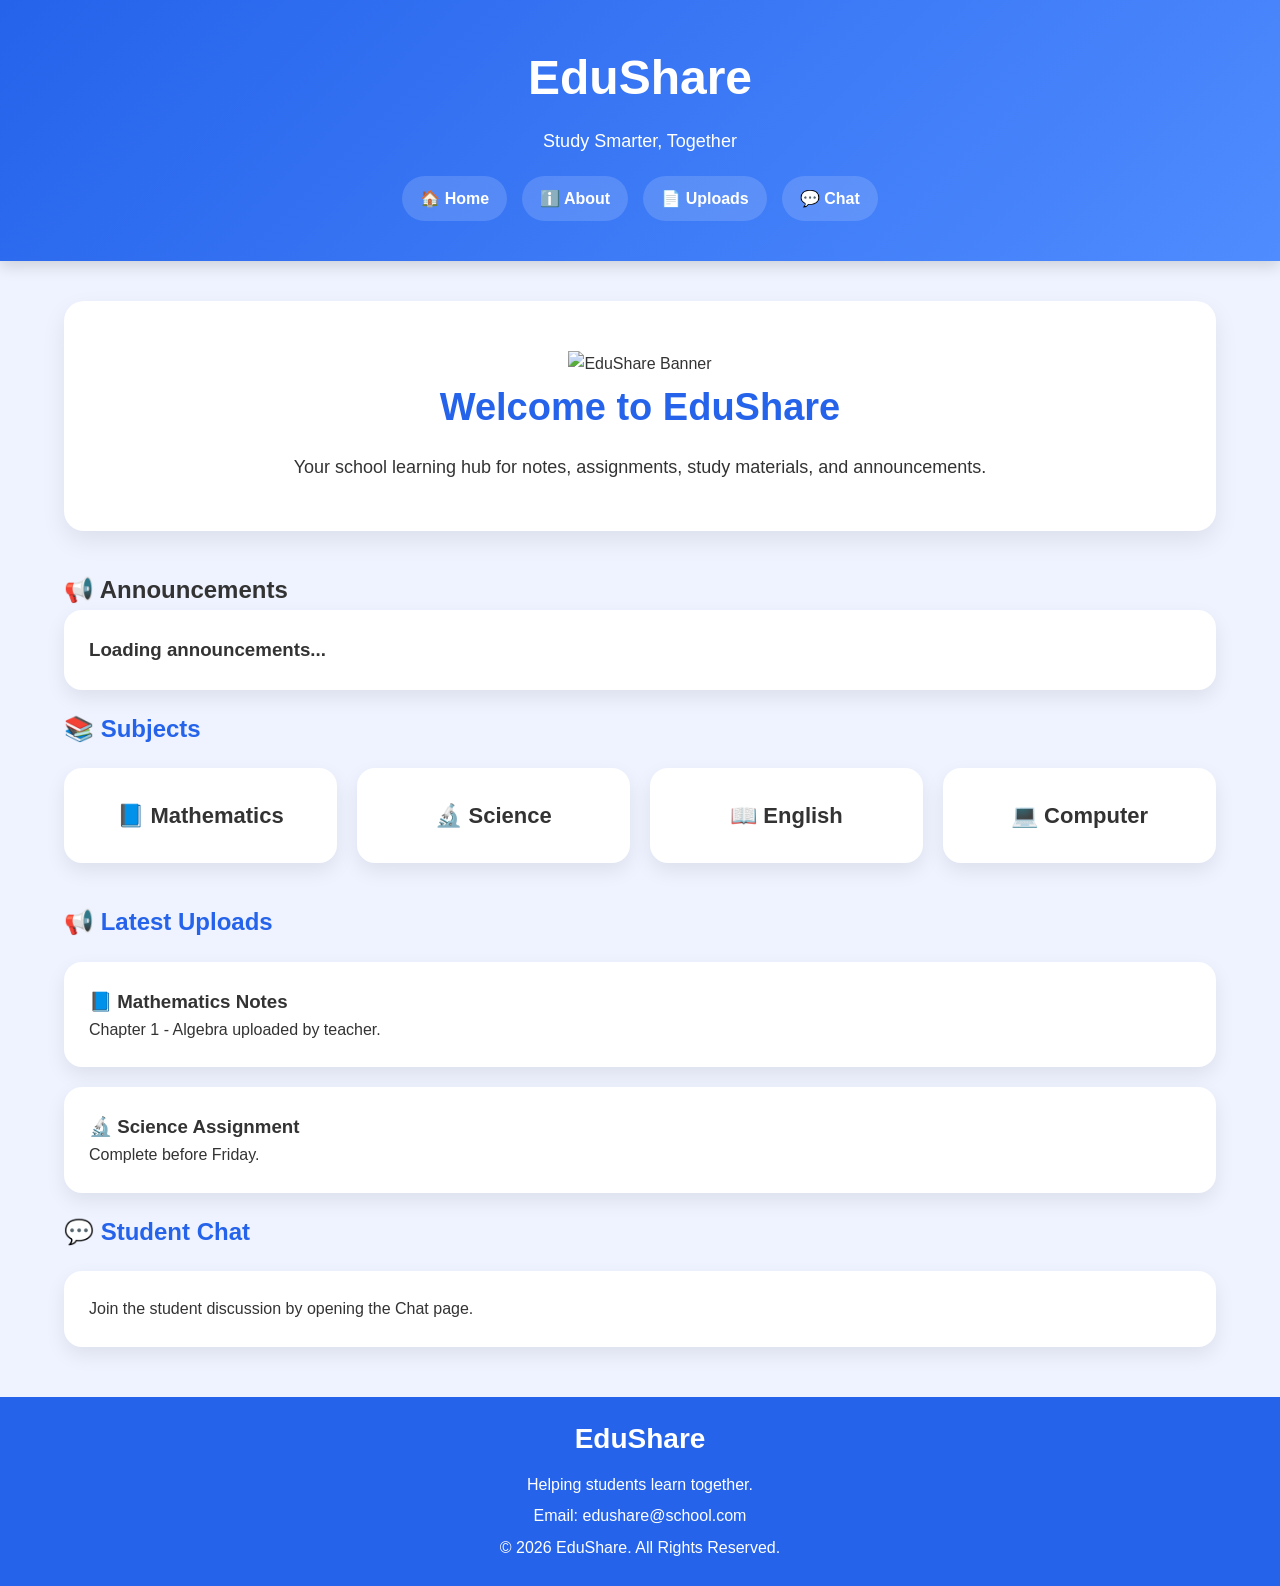
==== index.html @ dc8e35e7 "Add files via upload" ====
<!DOCTYPE html>
<html lang="en">
<head>
    <meta charset="UTF-8">
    <meta name="viewport" content="width=device-width, initial-scale=1.0">
    <title>EduShare</title>
    <link rel="stylesheet" href="css/style.css">
</head>
<body>

<header>

    <h1>EduShare</h1>
    <p>Study Smarter, Together</p>

    <nav>
        <a href="index.html">🏠 Home</a>
        <a href="about.html">ℹ️ About</a>
        <a href="uploads.html">📄 Uploads</a>
        <a href="chat.html">💬 Chat</a>
    </nav>

</header>

<main>

    <section class="hero">

    <img src="images/banner.jpg" alt="EduShare Banner" class="banner">

    <h2>Welcome to EduShare</h2>

    <p>Your school learning hub for notes, assignments, study materials, and announcements.</p>

</section>
<section class="announcements">
    <h2>📢 Announcements</h2>

    <div id="announcementBox" class="card">
        <h3>Loading announcements...</h3>
    </div>
</section>

<section class="subjects">
<section class="subjects">

    <h2>📚 Subjects</h2>

    <div class="subject-grid">

        <a href="math.html" class="subject-card">
            📘 Mathematics
        </a>

        <a href="science.html" class="subject-card">
            🔬 Science
        </a>

        <a href="english.html" class="subject-card">
            📖 English
        </a>

        <a href="computer.html" class="subject-card">
            💻 Computer
        </a>

    </div>

</section>

<section class="uploads">

    <h2>📢 Latest Uploads</h2>

    <div class="card">

        <h3>📘 Mathematics Notes</h3>

        <p>
            Chapter 1 - Algebra uploaded by teacher.
        </p>

    </div>

    <div class="card">

        <h3>🔬 Science Assignment</h3>

        <p>
            Complete before Friday.
        </p>

    </div>

</section>

<section class="chat">

    <h2>💬 Student Chat</h2>

    <div class="card">

        <p>
            Join the student discussion by opening the Chat page.
        </p>

    </div>

</section>

</main>

<footer>

    <div class="footer-content">

        <h3>EduShare</h3>

        <p>Helping students learn together.</p>

        <p>Email: edushare@school.com</p>

        <p>© 2026 EduShare. All Rights Reserved.</p>

    </div>

</footer>

<script type="module" src="js/script.js"></script>

</body>
</html>
---- css/style.css ----
*{
    margin:0;
    padding:0;
    box-sizing:border-box;
    font-family:Arial, Helvetica, sans-serif;
}

html{
    scroll-behavior:smooth;
}

body{
    background:#eef3ff;
    color:#333;
    line-height:1.6;
}

header{
    background:linear-gradient(135deg,#2563eb,#4f8cff);
    color:white;
    text-align:center;
    padding:40px 20px;
    box-shadow:0 5px 15px rgba(0,0,0,.15);
}

header h1{
    font-size:48px;
    margin-bottom:10px;
}

header p{
    font-size:18px;
    margin-bottom:20px;
}

nav{
    display:flex;
    justify-content:center;
    gap:15px;
    flex-wrap:wrap;
}

nav a{
    text-decoration:none;
    color:white;
    background:rgba(255,255,255,.15);
    padding:10px 18px;
    border-radius:30px;
    transition:.3s;
    font-weight:bold;
}

nav a:hover{
    background:white;
    color:#2563eb;
    transform:translateY(-3px);
}

main{
    width:90%;
    max-width:1200px;
    margin:40px auto;
}

.hero{
    background:white;
    padding:50px;
    border-radius:20px;
    text-align:center;
    box-shadow:0 10px 25px rgba(0,0,0,.08);
    margin-bottom:40px;
}

.hero h2{
    color:#2563eb;
    font-size:38px;
    margin-bottom:15px;
}

.hero p{
    font-size:18px;
}

.subjects h2,
.uploads h2,
.chat h2{
    margin-bottom:20px;
    color:#2563eb;
}

.subject-grid{
    display:grid;
    grid-template-columns:repeat(auto-fit,minmax(220px,1fr));
    gap:20px;
    margin-bottom:40px;
}

.subject-card{
    background:white;
    border-radius:18px;
    padding:30px;
    text-align:center;
    text-decoration:none;
    color:#333;
    font-size:22px;
    font-weight:bold;
    box-shadow:0 8px 20px rgba(0,0,0,.08);
    transition:.3s;
}

.subject-card:hover{
    background:#2563eb;
    color:white;
    transform:translateY(-8px) scale(1.03);
}

.card{
    background:white;
    padding:25px;
    border-radius:18px;
    margin-bottom:20px;
    box-shadow:0 8px 20px rgba(0,0,0,.08);
    transition:.3s;
}

.card:hover{
    transform:translateY(-5px);
}

footer{
    background:#2563eb;
    color:white;
    text-align:center;
    padding:20px;
    margin-top:50px;
}

@media(max-width:768px){

    header h1{
        font-size:34px;
    }

    .hero{
        padding:30px;
    }

    .hero h2{
        font-size:28px;
    }

}
.footer-content{
    max-width:900px;
    margin:auto;
}

.footer-content h3{
    margin-bottom:10px;
    font-size:28px;
}

.footer-content p{
    margin:6px 0;
}
.chat-container{
    width:80%;
    max-width:700px;
    margin:40px auto;
}

#chat-box{
    height:400px;
    border:1px solid #ccc;
    padding:15px;
    overflow-y:auto;
    background:white;
    border-radius:10px;
    margin-bottom:15px;
}

.message{
    background:#e8f0fe;
    padding:10px;
    border-radius:8px;
    margin:8px 0;
}

.chat-input{
    display:flex;
    gap:10px;
}

.chat-input input{
    flex:1;
    padding:10px;
}

.chat-input button{
    padding:10px 20px;
    cursor:pointer;
}
.message {
    background: #2563eb;
    color: white;
    padding: 12px 16px;
    border-radius: 18px;
    margin: 10px 0;
    max-width: 75%;
    width: fit-content;
    word-wrap: break-word;
    box-shadow: 0 2px 8px rgba(0,0,0,0.15);
}

.message strong {
    display: block;
    margin-bottom: 5px;
    font-size: 14px;
    color: #dbeafe;
}
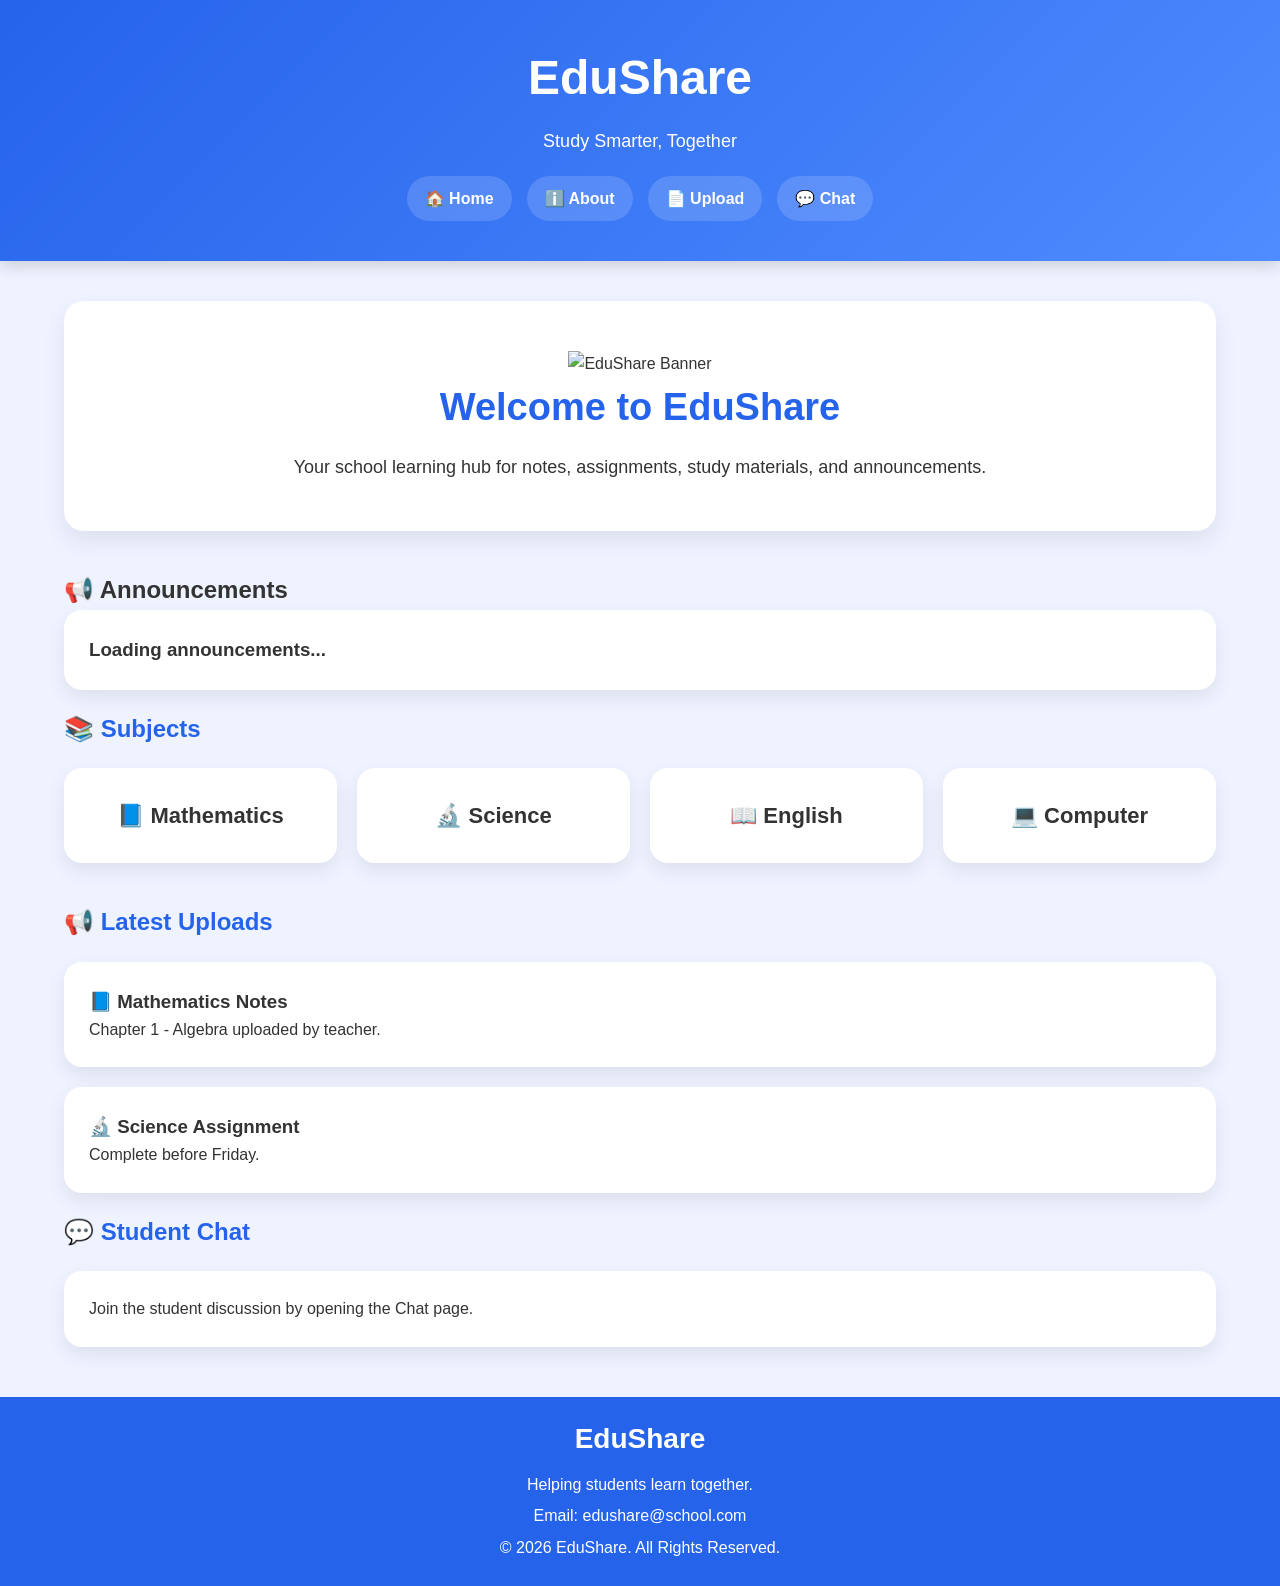
==== commit ffbe593d: "Update index.html" ====
--- a/index.html
+++ b/index.html
@@ -16,7 +16,7 @@
     <nav>
         <a href="index.html">🏠 Home</a>
         <a href="about.html">ℹ️ About</a>
-        <a href="uploads.html">📄 Uploads</a>
+        <a href="uploads.html">📄 Upload</a>
         <a href="chat.html">💬 Chat</a>
     </nav>
 
@@ -129,4 +129,4 @@
 <script type="module" src="js/script.js"></script>
 
 </body>
-</html>+</html>
--- a/css/style.css
+++ b/css/style.css
@@ -36,6 +36,61 @@
 nav{
     display:flex;
     justify-content:center;
+    /* Chat Page */
+
+body {
+    font-family: Arial, sans-serif;
+    background: #f1f5f9;
+    margin: 0;
+    padding: 20px;
+}
+
+h1 {
+    text-align: center;
+    color: #2563eb;
+    font-size: 32px;
+}
+
+.chat-box {
+    width: 90%;
+    max-width: 700px;
+    height: 450px;
+    margin: 20px auto;
+    background: white;
+    border-radius: 15px;
+    padding: 20px;
+    overflow-y: auto;
+    box-shadow: 0 5px 20px rgba(0,0,0,0.1);
+}
+
+.chat-input {
+    width: 90%;
+    max-width: 700px;
+    margin: auto;
+    display: flex;
+    gap: 10px;
+}
+
+.chat-input input {
+    flex: 1;
+    padding: 12px;
+    border-radius: 10px;
+    border: 1px solid #ccc;
+    font-size: 16px;
+}
+
+.chat-input button {
+    padding: 12px 20px;
+    background: #2563eb;
+    color: white;
+    border: none;
+    border-radius: 10px;
+    cursor: pointer;
+}
+
+.chat-input button:hover {
+    background: #1d4ed8;
+}
     gap:15px;
     flex-wrap:wrap;
 }
@@ -217,4 +272,371 @@
     margin-bottom: 5px;
     font-size: 14px;
     color: #dbeafe;
-}+}
+/* FINAL CHAT DESIGN */
+
+.chat-box {
+    width: 90%;
+    max-width: 700px;
+    height: 450px;
+    margin: 20px auto;
+    background: white;
+    border-radius: 15px;
+    padding: 20px;
+    overflow-y: auto;
+    box-shadow: 0 5px 20px rgba(0,0,0,0.1);
+}
+
+.chat-input {
+    width: 90%;
+    max-width: 700px;
+    margin: auto;
+    display: flex;
+    gap: 10px;
+}
+
+.chat-input input {
+    flex: 1;
+    padding: 12px;
+    border-radius: 10px;
+    border: 1px solid #ccc;
+}
+
+.chat-input button {
+    padding: 12px 20px;
+    background: #2563eb;
+    color: white;
+    border: none;
+    border-radius: 10px;
+    cursor: pointer;
+}
+
+.message {
+    background: #2563eb;
+    color: white;
+    padding: 12px 16px;
+    border-radius: 18px;
+    margin: 10px 0;
+    max-width: 75%;
+}
+*{
+    margin:0;
+    padding:0;
+    box-sizing:border-box;
+    font-family:Arial, Helvetica, sans-serif;
+}
+
+html{
+    scroll-behavior:smooth;
+}
+
+body{
+    background:#eef3ff;
+    color:#333;
+    line-height:1.6;
+}
+
+header{
+    background:linear-gradient(135deg,#2563eb,#4f8cff);
+    color:white;
+    text-align:center;
+    padding:40px 20px;
+    box-shadow:0 5px 15px rgba(0,0,0,.15);
+}
+
+header h1{
+    font-size:48px;
+    margin-bottom:10px;
+}
+
+header p{
+    font-size:18px;
+    margin-bottom:20px;
+}
+
+nav{
+    display:flex;
+    justify-content:center;
+    /* Chat Page */
+
+body {
+    font-family: Arial, sans-serif;
+    background: #f1f5f9;
+    margin: 0;
+    padding: 20px;
+}
+
+h1 {
+    text-align: center;
+    color: #2563eb;
+    font-size: 32px;
+}
+
+.chat-box {
+    width: 90%;
+    max-width: 700px;
+    height: 450px;
+    margin: 20px auto;
+    background: white;
+    border-radius: 15px;
+    padding: 20px;
+    overflow-y: auto;
+    box-shadow: 0 5px 20px rgba(0,0,0,0.1);
+}
+
+.chat-input {
+    width: 90%;
+    max-width: 700px;
+    margin: auto;
+    display: flex;
+    gap: 10px;
+}
+
+.chat-input input {
+    flex: 1;
+    padding: 12px;
+    border-radius: 10px;
+    border: 1px solid #ccc;
+    font-size: 16px;
+}
+
+.chat-input button {
+    padding: 12px 20px;
+    background: #2563eb;
+    color: white;
+    border: none;
+    border-radius: 10px;
+    cursor: pointer;
+}
+
+.chat-input button:hover {
+    background: #1d4ed8;
+}
+    gap:15px;
+    flex-wrap:wrap;
+}
+
+nav a{
+    text-decoration:none;
+    color:white;
+    background:rgba(255,255,255,.15);
+    padding:10px 18px;
+    border-radius:30px;
+    transition:.3s;
+    font-weight:bold;
+}
+
+nav a:hover{
+    background:white;
+    color:#2563eb;
+    transform:translateY(-3px);
+}
+
+main{
+    width:90%;
+    max-width:1200px;
+    margin:40px auto;
+}
+
+.hero{
+    background:white;
+    padding:50px;
+    border-radius:20px;
+    text-align:center;
+    box-shadow:0 10px 25px rgba(0,0,0,.08);
+    margin-bottom:40px;
+}
+
+.hero h2{
+    color:#2563eb;
+    font-size:38px;
+    margin-bottom:15px;
+}
+
+.hero p{
+    font-size:18px;
+}
+
+.subjects h2,
+.uploads h2,
+.chat h2{
+    margin-bottom:20px;
+    color:#2563eb;
+}
+
+.subject-grid{
+    display:grid;
+    grid-template-columns:repeat(auto-fit,minmax(220px,1fr));
+    gap:20px;
+    margin-bottom:40px;
+}
+
+.subject-card{
+    background:white;
+    border-radius:18px;
+    padding:30px;
+    text-align:center;
+    text-decoration:none;
+    color:#333;
+    font-size:22px;
+    font-weight:bold;
+    box-shadow:0 8px 20px rgba(0,0,0,.08);
+    transition:.3s;
+}
+
+.subject-card:hover{
+    background:#2563eb;
+    color:white;
+    transform:translateY(-8px) scale(1.03);
+}
+
+.card{
+    background:white;
+    padding:25px;
+    border-radius:18px;
+    margin-bottom:20px;
+    box-shadow:0 8px 20px rgba(0,0,0,.08);
+    transition:.3s;
+}
+
+.card:hover{
+    transform:translateY(-5px);
+}
+
+footer{
+    background:#2563eb;
+    color:white;
+    text-align:center;
+    padding:20px;
+    margin-top:50px;
+}
+
+@media(max-width:768px){
+
+    header h1{
+        font-size:34px;
+    }
+
+    .hero{
+        padding:30px;
+    }
+
+    .hero h2{
+        font-size:28px;
+    }
+
+}
+.footer-content{
+    max-width:900px;
+    margin:auto;
+}
+
+.footer-content h3{
+    margin-bottom:10px;
+    font-size:28px;
+}
+
+.footer-content p{
+    margin:6px 0;
+}
+.chat-container{
+    width:80%;
+    max-width:700px;
+    margin:40px auto;
+}
+
+#chat-box{
+    height:400px;
+    border:1px solid #ccc;
+    padding:15px;
+    overflow-y:auto;
+    background:white;
+    border-radius:10px;
+    margin-bottom:15px;
+}
+
+.message{
+    background:#e8f0fe;
+    padding:10px;
+    border-radius:8px;
+    margin:8px 0;
+}
+
+.chat-input{
+    display:flex;
+    gap:10px;
+}
+
+.chat-input input{
+    flex:1;
+    padding:10px;
+}
+
+.chat-input button{
+    padding:10px 20px;
+    cursor:pointer;
+}
+.message {
+    background: #2563eb;
+    color: white;
+    padding: 12px 16px;
+    border-radius: 18px;
+    margin: 10px 0;
+    max-width: 75%;
+    width: fit-content;
+    word-wrap: break-word;
+    box-shadow: 0 2px 8px rgba(0,0,0,0.15);
+}
+
+.message strong {
+    display: block;
+    margin-bottom: 5px;
+    font-size: 14px;
+    color: #dbeafe;
+}
+/* FINAL CHAT DESIGN */
+
+.chat-box {
+    width: 90%;
+    max-width: 700px;
+    height: 450px;
+    margin: 20px auto;
+    background: white;
+    border-radius: 15px;
+    padding: 20px;
+    overflow-y: auto;
+    box-shadow: 0 5px 20px rgba(0,0,0,0.1);
+}
+
+.chat-input {
+    width: 90%;
+    max-width: 700px;
+    margin: auto;
+    display: flex;
+    gap: 10px;
+}
+
+.chat-input input {
+    flex: 1;
+    padding: 12px;
+    border-radius: 10px;
+    border: 1px solid #ccc;
+}
+
+.chat-input button {
+    padding: 12px 20px;
+    background: #2563eb;
+    color: white;
+    border: none;
+    border-radius: 10px;
+    cursor: pointer;
+}
+
+.message {
+    background: #2563eb;
+    color: white;
+    padding: 12px 16px;
+    border-radius: 18px;
+    margin: 10px 0;
+    max-width: 75%;
+}
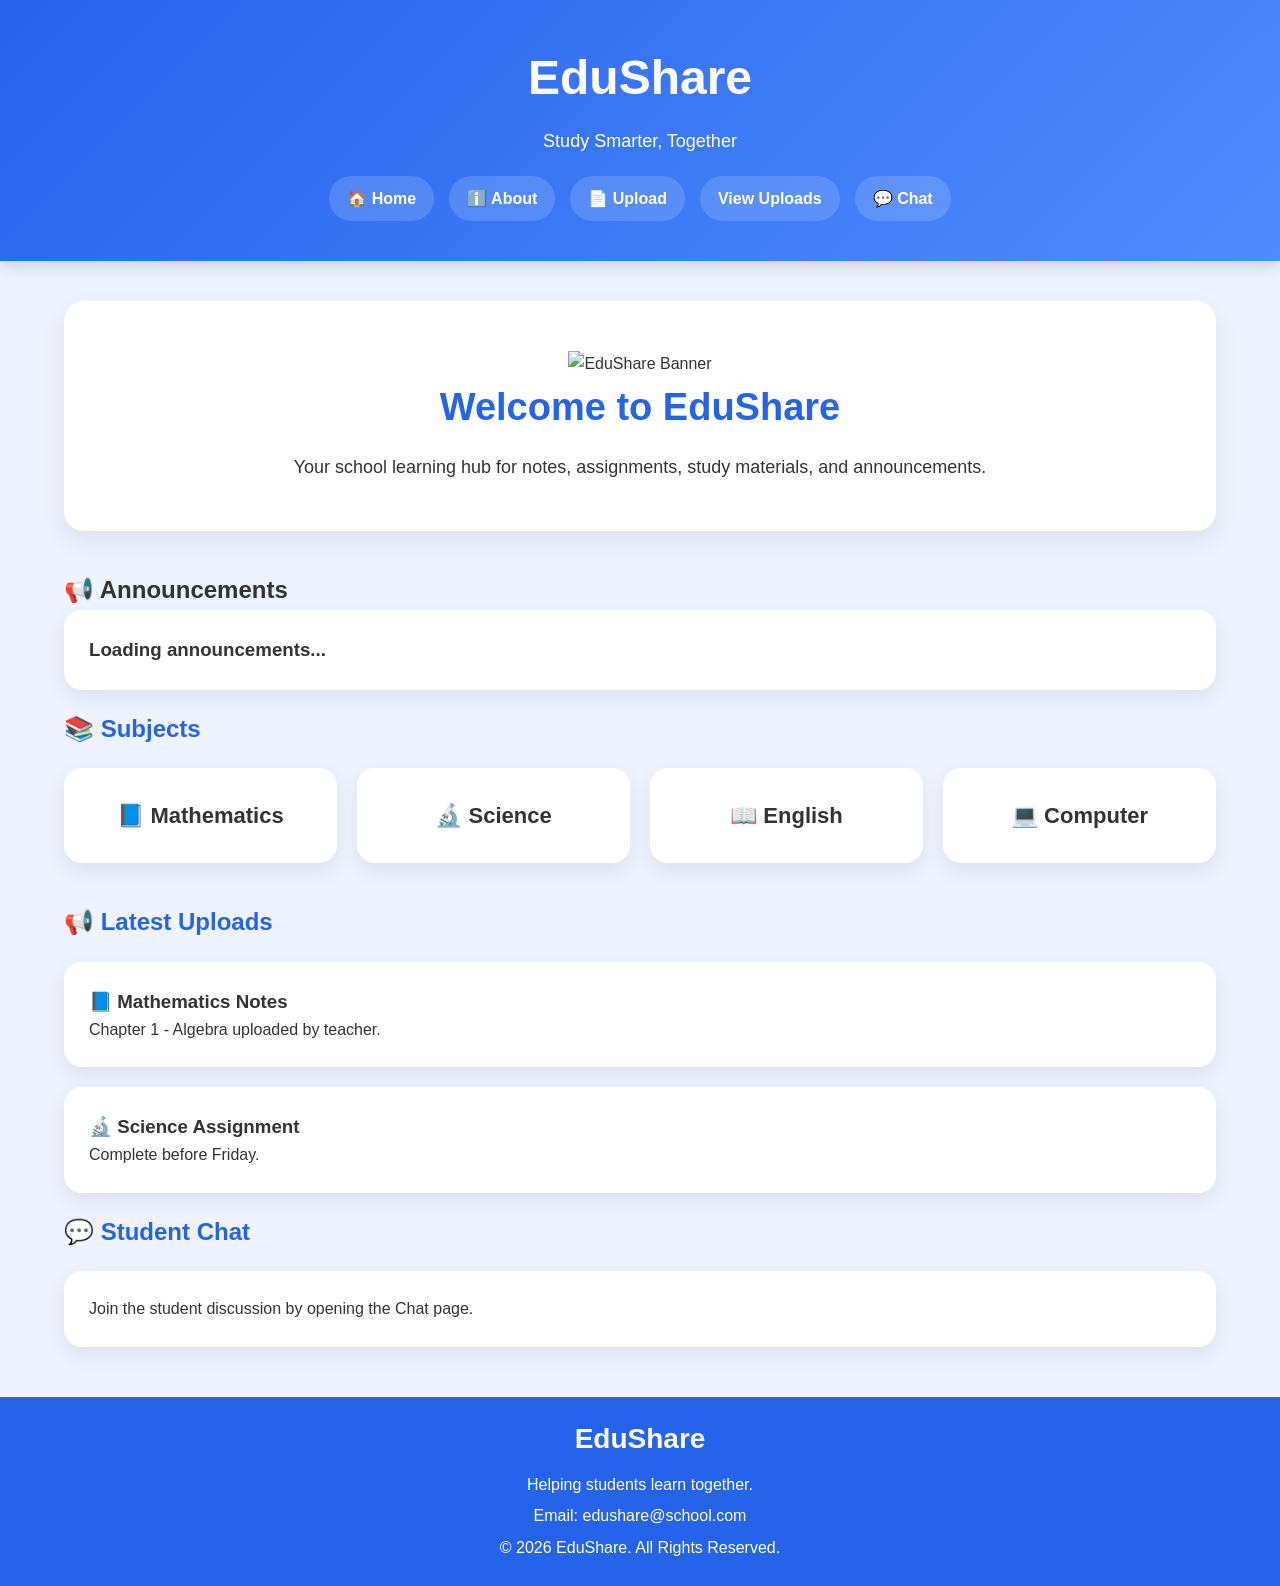
==== commit 81659d7b: "Update index.html" ====
--- a/index.html
+++ b/index.html
@@ -16,7 +16,8 @@
     <nav>
         <a href="index.html">🏠 Home</a>
         <a href="about.html">ℹ️ About</a>
-        <a href="uploads.html">📄 Upload</a>
+        <a href="upload.html">📄 Upload</a>
+        <a href="uploads.html">View Uploads</a>
         <a href="chat.html">💬 Chat</a>
     </nav>
 
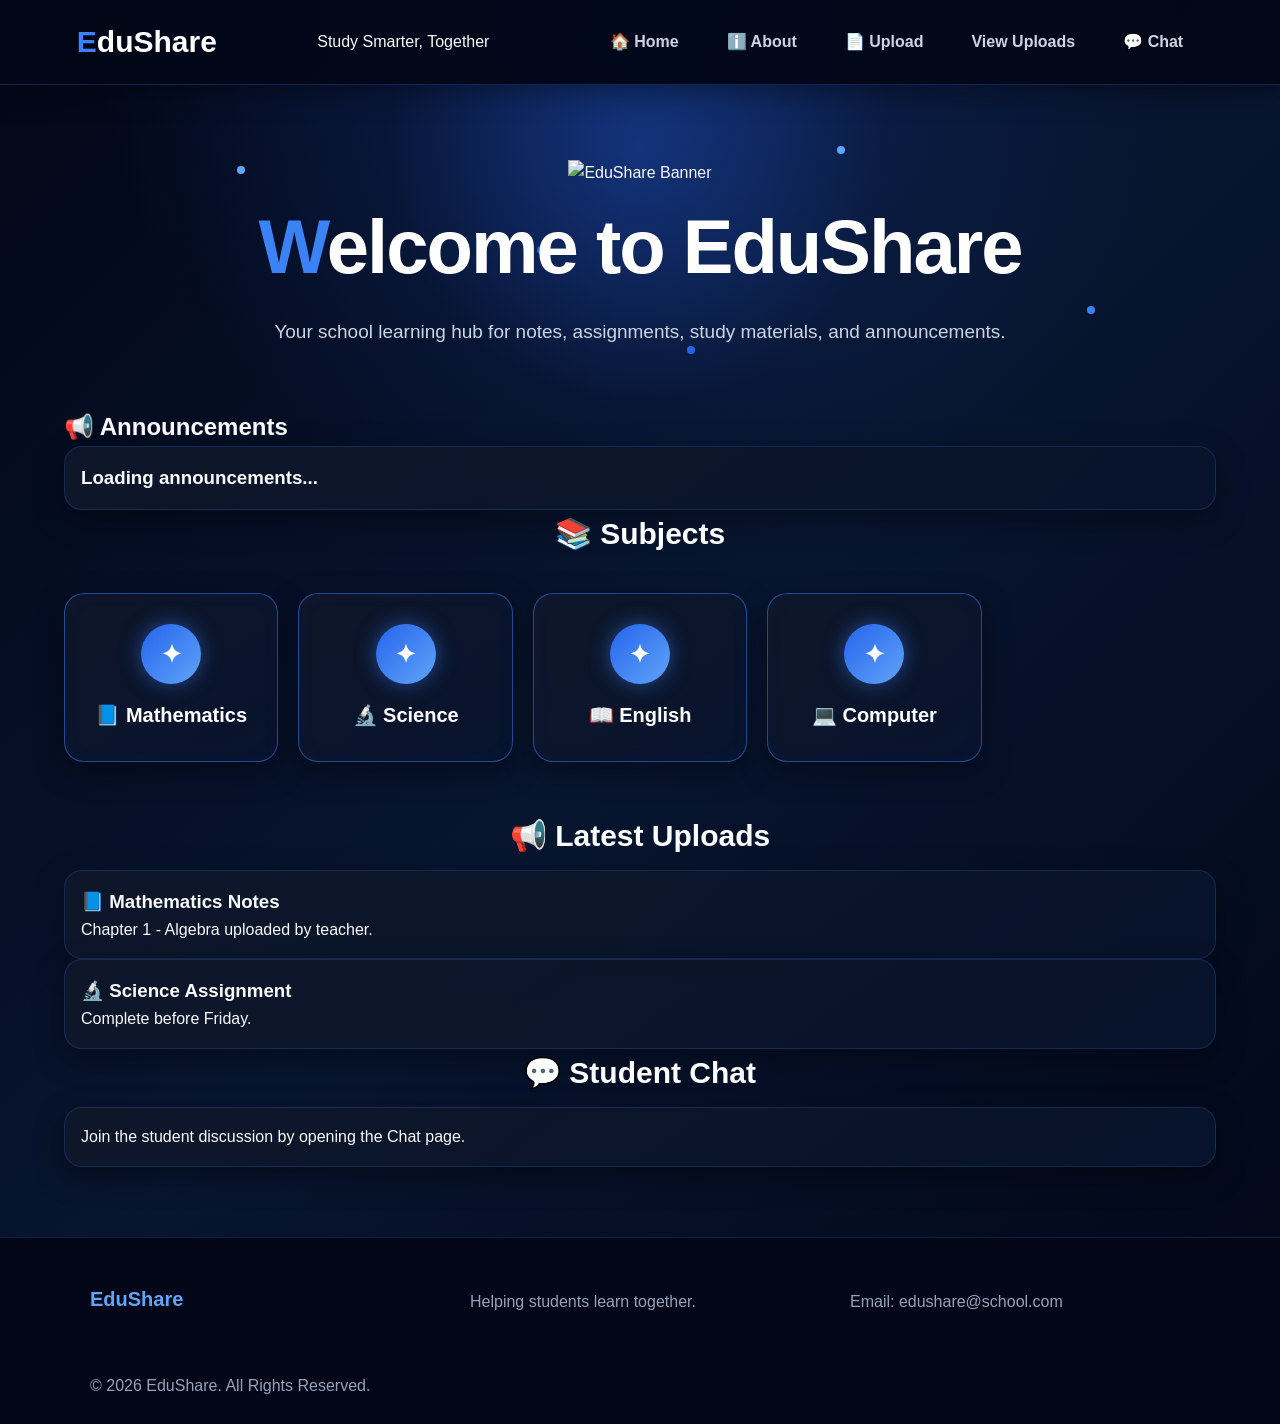
==== commit 0b6ba725: "Update index.html" ====
--- a/index.html
+++ b/index.html
@@ -128,6 +128,6 @@
 </footer>
 
 <script type="module" src="js/script.js"></script>
-
+<script type="module" src="js/announcements.js"></script>
 </body>
 </html>
--- a/css/style.css
+++ b/css/style.css
@@ -1,270 +1,658 @@
-*{
-    margin:0;
-    padding:0;
-    box-sizing:border-box;
-    font-family:Arial, Helvetica, sans-serif;
-}
-
-html{
-    scroll-behavior:smooth;
-}
-
-body{
-    background:#eef3ff;
-    color:#333;
-    line-height:1.6;
-}
-
-header{
-    background:linear-gradient(135deg,#2563eb,#4f8cff);
-    color:white;
-    text-align:center;
-    padding:40px 20px;
-    box-shadow:0 5px 15px rgba(0,0,0,.15);
-}
-
-header h1{
-    font-size:48px;
-    margin-bottom:10px;
-}
-
-header p{
-    font-size:18px;
-    margin-bottom:20px;
-}
-
-nav{
-    display:flex;
-    justify-content:center;
-    /* Chat Page */
+/* =====================================================
+   EDUSHARE - BLUE & WHITE DESIGN
+   ===================================================== */
+
+* {
+    margin: 0;
+    padding: 0;
+    box-sizing: border-box;
+    font-family: Arial, Helvetica, sans-serif;
+}
+
+html {
+    scroll-behavior: smooth;
+}
 
 body {
-    font-family: Arial, sans-serif;
-    background: #f1f5f9;
+    background:
+        radial-gradient(circle at 50% 0%, rgba(37, 99, 235, 0.25), transparent 35%),
+        linear-gradient(135deg, #020617, #07152f 50%, #020617);
+    color: #f8fafc;
+    line-height: 1.6;
+    min-height: 100vh;
+}
+
+
+/* =====================================================
+   HEADER
+   ===================================================== */
+
+header {
+    background: rgba(2, 6, 23, 0.92);
+    border-bottom: 1px solid rgba(59, 130, 246, 0.25);
+    padding: 18px 6%;
+    display: flex;
+    align-items: center;
+    justify-content: space-between;
+    position: relative;
+    z-index: 10;
+    box-shadow: 0 5px 30px rgba(0, 0, 0, 0.4);
+}
+
+header h1 {
+    font-size: 30px;
+    font-weight: 800;
+    color: white;
+}
+
+header h1::first-letter {
+    color: #3b82f6;
+}
+
+
+/* =====================================================
+   NAVIGATION
+   ===================================================== */
+
+nav {
+    display: flex;
+    justify-content: center;
+    align-items: center;
+    gap: 8px;
+    flex-wrap: wrap;
+}
+
+nav a {
+    color: #cbd5e1;
+    text-decoration: none;
+    padding: 10px 20px;
+    border-radius: 10px;
+    font-weight: bold;
+    transition: 0.3s ease;
+    position: relative;
+}
+
+nav a:hover {
+    color: white;
+    background: rgba(59, 130, 246, 0.15);
+    transform: translateY(-2px);
+}
+
+nav a.active {
+    color: #60a5fa;
+}
+
+nav a.active::after {
+    content: "";
+    position: absolute;
+    left: 20%;
+    right: 20%;
+    bottom: 2px;
+    height: 3px;
+    border-radius: 10px;
+    background: #3b82f6;
+    box-shadow: 0 0 12px #3b82f6;
+}
+
+
+/* =====================================================
+   GENERAL MAIN
+   ===================================================== */
+
+main {
+    width: 90%;
+    max-width: 1300px;
+    margin: auto;
+}
+
+
+/* =====================================================
+   HERO
+   ===================================================== */
+
+.hero,
+.uploads-header {
+    position: relative;
+    overflow: hidden;
+    text-align: center;
+    padding: 75px 20px 60px;
+    background:
+        radial-gradient(circle at 50% 20%, rgba(37, 99, 235, 0.3), transparent 40%);
+}
+
+.hero::before,
+.uploads-header::before {
+    content: "";
+    position: absolute;
+    width: 8px;
+    height: 8px;
+    background: #60a5fa;
+    border-radius: 50%;
+    top: 25%;
+    left: 15%;
+    box-shadow:
+        300px 80px #2563eb,
+        600px -20px #60a5fa,
+        850px 140px #3b82f6,
+        1000px 20px #93c5fd,
+        450px 180px #2563eb;
+    animation: floatParticles 5s infinite alternate ease-in-out;
+}
+
+@keyframes floatParticles {
+    from {
+        transform: translateY(0);
+        opacity: 0.4;
+    }
+
+    to {
+        transform: translateY(-20px);
+        opacity: 1;
+    }
+}
+
+.hero > *,
+.uploads-header > * {
+    position: relative;
+    z-index: 2;
+}
+
+.hero h2,
+.uploads-header h1 {
+    font-size: clamp(42px, 6vw, 76px);
+    font-weight: 800;
+    color: white;
+    margin-bottom: 10px;
+    letter-spacing: -2px;
+}
+
+.hero h2::first-letter,
+.uploads-header h1::first-letter {
+    color: #3b82f6;
+}
+
+.hero p,
+.uploads-header p {
+    font-size: 19px;
+    color: #cbd5e1;
+}
+
+
+/* =====================================================
+   SECTION HEADINGS
+   ===================================================== */
+
+.subjects h2,
+.uploads h2,
+.chat h2 {
+    color: white;
+    text-align: center;
+    font-size: 30px;
+    margin-bottom: 10px;
+}
+
+.subjects > p,
+.uploads > p {
+    text-align: center;
+    color: #94a3b8;
+    margin-bottom: 30px;
+}
+
+
+/* =====================================================
+   SUBJECT GRID
+   ===================================================== */
+
+.subject-grid,
+.subject-buttons {
+    display: grid;
+    grid-template-columns: repeat(5, 1fr);
+    gap: 20px;
+    margin: 35px 0 50px;
+}
+
+.subject-card,
+.subject-button {
+    min-height: 160px;
+    padding: 30px 20px;
+    background:
+        linear-gradient(145deg, rgba(15, 23, 42, 0.95), rgba(8, 20, 45, 0.95));
+    border: 1px solid rgba(59, 130, 246, 0.5);
+    border-radius: 20px;
+    color: white;
+    text-decoration: none;
+    text-align: center;
+    font-size: 20px;
+    font-weight: bold;
+    cursor: pointer;
+    box-shadow:
+        0 10px 30px rgba(0, 0, 0, 0.35),
+        inset 0 0 20px rgba(37, 99, 235, 0.04);
+    transition: 0.35s ease;
+}
+
+.subject-card::before,
+.subject-button::before {
+    content: "✦";
+    display: block;
+    width: 60px;
+    height: 60px;
+    line-height: 60px;
+    margin: 0 auto 15px;
+    border-radius: 50%;
+    background: linear-gradient(135deg, #2563eb, #60a5fa);
+    color: white;
+    font-size: 25px;
+    box-shadow:
+        0 0 20px rgba(59, 130, 246, 0.5);
+}
+
+.subject-card:hover,
+.subject-button:hover {
+    transform: translateY(-10px);
+    border-color: #60a5fa;
+    box-shadow:
+        0 15px 40px rgba(37, 99, 235, 0.25),
+        0 0 25px rgba(59, 130, 246, 0.15);
+    background:
+        linear-gradient(145deg, #0f2d68, #071b42);
+}
+
+.subject-card:active,
+.subject-button:active {
+    transform: scale(0.97);
+}
+
+
+/* =====================================================
+   SUBJECT HEADING
+   ===================================================== */
+
+.subject-heading {
+    margin: 30px 0;
+    padding: 25px;
+    border-radius: 18px;
+    background:
+        linear-gradient(135deg, #1d4ed8, #2563eb, #3b82f6);
+    color: white;
+    box-shadow: 0 10px 30px rgba(37, 99, 235, 0.25);
+}
+
+.subject-heading h2 {
     margin: 0;
-    padding: 20px;
-}
-
-h1 {
+    font-size: 28px;
+}
+
+.subject-heading p {
+    margin-top: 5px;
+    color: #dbeafe;
+}
+
+
+/* =====================================================
+   LATEST MATERIALS
+   ===================================================== */
+
+.uploads-page {
+    max-width: 1300px;
+    margin: auto;
+    padding: 20px 20px 50px;
+}
+
+.uploads-top {
+    display: flex;
+    justify-content: space-between;
+    align-items: center;
+    margin: 35px 0 25px;
+}
+
+.uploads-top h2 {
+    margin: 0;
+    color: white;
+}
+
+.uploads-top p {
+    color: #94a3b8;
+}
+
+.uploads-grid {
+    display: grid;
+    grid-template-columns: repeat(4, 1fr);
+    gap: 20px;
+}
+
+
+/* =====================================================
+   UPLOAD CARDS
+   ===================================================== */
+
+.upload-card,
+.card {
+    background:
+        linear-gradient(145deg, rgba(15, 23, 42, 0.95), rgba(7, 20, 43, 0.95));
+    border: 1px solid rgba(59, 130, 246, 0.2);
+    border-radius: 18px;
+    padding: 16px;
+    box-shadow: 0 10px 30px rgba(0, 0, 0, 0.35);
+    transition: 0.35s ease;
+    overflow: hidden;
+}
+
+.upload-card:hover,
+.card:hover {
+    transform: translateY(-7px);
+    border-color: rgba(96, 165, 250, 0.7);
+    box-shadow:
+        0 15px 35px rgba(0, 0, 0, 0.4),
+        0 0 20px rgba(37, 99, 235, 0.15);
+}
+
+.upload-card img {
+    width: 100%;
+    max-height: 280px;
+    object-fit: contain;
+    border-radius: 12px;
+    background: #020617;
+    display: block;
+}
+
+.upload-card h3 {
+    margin: 14px 0 8px;
+    color: white;
+    font-size: 18px;
+    word-break: break-word;
+}
+
+.upload-card a {
+    display: inline-block;
+    margin-top: 10px;
+    padding: 10px 18px;
+    border-radius: 9px;
+    background: #2563eb;
+    color: white;
+    text-decoration: none;
+    font-weight: bold;
+    transition: 0.3s;
+}
+
+.upload-card a:hover {
+    background: #60a5fa;
+    color: #020617;
+    transform: translateY(-2px);
+}
+
+
+/* =====================================================
+   BUTTONS
+   ===================================================== */
+
+.upload-button,
+.main-upload-button {
+    display: inline-block;
+    border: none;
+    background: linear-gradient(135deg, #2563eb, #3b82f6);
+    color: white;
+    padding: 15px 28px;
+    border-radius: 12px;
+    font-size: 16px;
+    font-weight: bold;
+    text-decoration: none;
+    cursor: pointer;
+    transition: 0.3s ease;
+    box-shadow: 0 8px 25px rgba(37, 99, 235, 0.3);
+}
+
+.upload-button:hover,
+.main-upload-button:hover {
+    transform: translateY(-3px);
+    background: linear-gradient(135deg, #3b82f6, #60a5fa);
+    box-shadow:
+        0 10px 30px rgba(37, 99, 235, 0.5);
+}
+
+
+/* =====================================================
+   UPLOAD PAGE
+   ===================================================== */
+
+.upload-page {
+    min-height: 80vh;
+    display: flex;
+    justify-content: center;
+    align-items: flex-start;
+    padding: 60px 20px;
+}
+
+.upload-page .upload-card {
+    width: 100%;
+    max-width: 650px;
+    background:
+        linear-gradient(145deg, #0f172a, #07152f);
+    border: 1px solid rgba(59, 130, 246, 0.45);
+    padding: 40px;
+    border-radius: 24px;
+    box-shadow:
+        0 20px 50px rgba(0, 0, 0, 0.45),
+        0 0 30px rgba(37, 99, 235, 0.1);
+}
+
+.upload-title {
     text-align: center;
-    color: #2563eb;
+    margin-bottom: 35px;
+}
+
+.upload-icon {
+    font-size: 50px;
+    margin-bottom: 10px;
+}
+
+.upload-title h2 {
+    color: white;
     font-size: 32px;
 }
 
-.chat-box {
+.upload-title p {
+    color: #94a3b8;
+}
+
+
+/* =====================================================
+   FORM
+   ===================================================== */
+
+.form-group {
+    margin-bottom: 25px;
+}
+
+.form-group label:first-child {
+    display: block;
+    font-weight: bold;
+    margin-bottom: 10px;
+    color: #e2e8f0;
+}
+
+#subject {
+    width: 100%;
+    padding: 15px;
+    border: 1px solid #334155;
+    border-radius: 12px;
+    font-size: 16px;
+    color: white;
+    background: #020617;
+    cursor: pointer;
+}
+
+#subject:focus {
+    outline: none;
+    border-color: #3b82f6;
+    box-shadow: 0 0 15px rgba(59, 130, 246, 0.2);
+}
+
+#subject option {
+    background: #020617;
+    color: white;
+}
+
+
+/* =====================================================
+   FILE DROP
+   ===================================================== */
+
+.file-drop {
+    display: flex;
+    flex-direction: column;
+    align-items: center;
+    justify-content: center;
+    min-height: 170px;
+    padding: 25px;
+    border: 2px dashed #3b82f6;
+    border-radius: 18px;
+    background: rgba(37, 99, 235, 0.06);
+    cursor: pointer;
+    text-align: center;
+    transition: 0.3s;
+}
+
+.file-drop:hover {
+    background: rgba(37, 99, 235, 0.13);
+    border-color: #60a5fa;
+    transform: scale(1.01);
+}
+
+.file-icon {
+    font-size: 42px;
+    margin-bottom: 8px;
+}
+
+.file-drop strong {
+    color: #60a5fa;
+    font-size: 17px;
+}
+
+.file-drop small {
+    color: #94a3b8;
+    margin-top: 5px;
+}
+
+#imageInput {
+    display: none;
+}
+
+
+/* =====================================================
+   PREVIEW
+   ===================================================== */
+
+.preview-area {
+    text-align: center;
+    margin: 20px 0;
+}
+
+#preview {
+    max-width: 100%;
+    max-height: 350px;
+    border-radius: 16px;
+    box-shadow: 0 10px 30px rgba(0, 0, 0, 0.4);
+}
+
+
+/* =====================================================
+   STATUS
+   ===================================================== */
+
+.upload-status {
+    text-align: center;
+    font-weight: bold;
+    margin-top: 18px;
+    color: #60a5fa;
+}
+
+.back-link {
+    display: block;
+    text-align: center;
+    margin-top: 25px;
+    color: #60a5fa;
+    text-decoration: none;
+    font-weight: bold;
+}
+
+.back-link:hover {
+    color: white;
+}
+
+
+/* =====================================================
+   CHAT
+   ===================================================== */
+
+.chat-container {
     width: 90%;
-    max-width: 700px;
+    max-width: 850px;
+    margin: 50px auto;
+}
+
+.chat-box,
+#chat-box {
+    width: 100%;
     height: 450px;
-    margin: 20px auto;
-    background: white;
-    border-radius: 15px;
+    background:
+        linear-gradient(145deg, #0f172a, #07152f);
+    border: 1px solid rgba(59, 130, 246, 0.3);
+    border-radius: 20px;
     padding: 20px;
     overflow-y: auto;
-    box-shadow: 0 5px 20px rgba(0,0,0,0.1);
+    box-shadow:
+        0 15px 40px rgba(0, 0, 0, 0.4);
 }
 
 .chat-input {
-    width: 90%;
-    max-width: 700px;
-    margin: auto;
+    width: 100%;
+    margin: 15px auto;
     display: flex;
     gap: 10px;
 }
 
 .chat-input input {
     flex: 1;
-    padding: 12px;
-    border-radius: 10px;
-    border: 1px solid #ccc;
+    padding: 15px;
+    border-radius: 12px;
+    border: 1px solid #334155;
+    background: #020617;
+    color: white;
     font-size: 16px;
 }
 
+.chat-input input:focus {
+    outline: none;
+    border-color: #3b82f6;
+}
+
 .chat-input button {
-    padding: 12px 20px;
+    padding: 12px 24px;
     background: #2563eb;
     color: white;
     border: none;
-    border-radius: 10px;
+    border-radius: 12px;
     cursor: pointer;
+    font-weight: bold;
+    transition: 0.3s;
 }
 
 .chat-input button:hover {
-    background: #1d4ed8;
-}
-    gap:15px;
-    flex-wrap:wrap;
-}
-
-nav a{
-    text-decoration:none;
-    color:white;
-    background:rgba(255,255,255,.15);
-    padding:10px 18px;
-    border-radius:30px;
-    transition:.3s;
-    font-weight:bold;
-}
-
-nav a:hover{
-    background:white;
-    color:#2563eb;
-    transform:translateY(-3px);
-}
-
-main{
-    width:90%;
-    max-width:1200px;
-    margin:40px auto;
-}
-
-.hero{
-    background:white;
-    padding:50px;
-    border-radius:20px;
-    text-align:center;
-    box-shadow:0 10px 25px rgba(0,0,0,.08);
-    margin-bottom:40px;
-}
-
-.hero h2{
-    color:#2563eb;
-    font-size:38px;
-    margin-bottom:15px;
-}
-
-.hero p{
-    font-size:18px;
-}
-
-.subjects h2,
-.uploads h2,
-.chat h2{
-    margin-bottom:20px;
-    color:#2563eb;
-}
-
-.subject-grid{
-    display:grid;
-    grid-template-columns:repeat(auto-fit,minmax(220px,1fr));
-    gap:20px;
-    margin-bottom:40px;
-}
-
-.subject-card{
-    background:white;
-    border-radius:18px;
-    padding:30px;
-    text-align:center;
-    text-decoration:none;
-    color:#333;
-    font-size:22px;
-    font-weight:bold;
-    box-shadow:0 8px 20px rgba(0,0,0,.08);
-    transition:.3s;
-}
-
-.subject-card:hover{
-    background:#2563eb;
-    color:white;
-    transform:translateY(-8px) scale(1.03);
-}
-
-.card{
-    background:white;
-    padding:25px;
-    border-radius:18px;
-    margin-bottom:20px;
-    box-shadow:0 8px 20px rgba(0,0,0,.08);
-    transition:.3s;
-}
-
-.card:hover{
-    transform:translateY(-5px);
-}
-
-footer{
-    background:#2563eb;
-    color:white;
-    text-align:center;
-    padding:20px;
-    margin-top:50px;
-}
-
-@media(max-width:768px){
-
-    header h1{
-        font-size:34px;
-    }
-
-    .hero{
-        padding:30px;
-    }
-
-    .hero h2{
-        font-size:28px;
-    }
-
-}
-.footer-content{
-    max-width:900px;
-    margin:auto;
-}
-
-.footer-content h3{
-    margin-bottom:10px;
-    font-size:28px;
-}
-
-.footer-content p{
-    margin:6px 0;
-}
-.chat-container{
-    width:80%;
-    max-width:700px;
-    margin:40px auto;
-}
-
-#chat-box{
-    height:400px;
-    border:1px solid #ccc;
-    padding:15px;
-    overflow-y:auto;
-    background:white;
-    border-radius:10px;
-    margin-bottom:15px;
-}
-
-.message{
-    background:#e8f0fe;
-    padding:10px;
-    border-radius:8px;
-    margin:8px 0;
-}
-
-.chat-input{
-    display:flex;
-    gap:10px;
-}
-
-.chat-input input{
-    flex:1;
-    padding:10px;
-}
-
-.chat-input button{
-    padding:10px 20px;
-    cursor:pointer;
-}
+    background: #60a5fa;
+    color: #020617;
+}
+
 .message {
-    background: #2563eb;
+    background: linear-gradient(135deg, #2563eb, #1d4ed8);
     color: white;
     padding: 12px 16px;
-    border-radius: 18px;
+    border-radius: 16px;
     margin: 10px 0;
     max-width: 75%;
     width: fit-content;
     word-wrap: break-word;
-    box-shadow: 0 2px 8px rgba(0,0,0,0.15);
+    box-shadow: 0 5px 15px rgba(37, 99, 235, 0.25);
 }
 
 .message strong {
@@ -273,370 +661,452 @@
     font-size: 14px;
     color: #dbeafe;
 }
-/* FINAL CHAT DESIGN */
-
-.chat-box {
-    width: 90%;
-    max-width: 700px;
-    height: 450px;
-    margin: 20px auto;
-    background: white;
-    border-radius: 15px;
-    padding: 20px;
-    overflow-y: auto;
-    box-shadow: 0 5px 20px rgba(0,0,0,0.1);
-}
-
-.chat-input {
-    width: 90%;
-    max-width: 700px;
+
+
+/* =====================================================
+   FOOTER
+   ===================================================== */
+
+footer {
+    margin-top: 70px;
+    padding: 45px 6% 20px;
+    background: #020617;
+    border-top: 1px solid rgba(59, 130, 246, 0.2);
+    color: white;
+}
+
+.footer-content {
+    max-width: 1100px;
     margin: auto;
+    display: grid;
+    grid-template-columns: repeat(3, 1fr);
+    gap: 40px;
+}
+
+.footer-content h3 {
+    color: #60a5fa;
+    margin-bottom: 12px;
+    font-size: 20px;
+}
+
+.footer-content p {
+    color: #94a3b8;
+    margin: 6px 0;
+}
+
+footer a {
+    color: #cbd5e1;
+    text-decoration: none;
+}
+
+footer a:hover {
+    color: #60a5fa;
+}
+
+footer > p {
+    text-align: center;
+    margin-top: 35px;
+    padding-top: 20px;
+    border-top: 1px solid #1e293b;
+    color: #64748b;
+}
+
+
+/* =====================================================
+   RESPONSIVE
+   ===================================================== */
+
+@media (max-width: 1000px) {
+
+    header {
+        flex-direction: column;
+        gap: 15px;
+    }
+
+    .subject-grid,
+    .subject-buttons {
+        grid-template-columns: repeat(2, 1fr);
+    }
+
+    .uploads-grid {
+        grid-template-columns: repeat(2, 1fr);
+    }
+
+    .footer-content {
+        grid-template-columns: 1fr;
+        text-align: center;
+    }
+}
+
+
+@media (max-width: 600px) {
+
+    header {
+        padding: 20px 15px;
+    }
+
+    header h1 {
+        font-size: 26px;
+    }
+
+    nav {
+        gap: 3px;
+    }
+
+    nav a {
+        padding: 8px 12px;
+        font-size: 14px;
+    }
+
+    .hero,
+    .uploads-header {
+        padding: 55px 15px 40px;
+    }
+
+    .hero h2,
+    .uploads-header h1 {
+        font-size: 42px;
+    }
+
+    .hero p,
+    .uploads-header p {
+        font-size: 16px;
+    }
+
+    .subject-grid,
+    .subject-buttons,
+    .uploads-grid {
+        grid-template-columns: 1fr;
+    }
+
+    .subject-card,
+    .subject-button {
+        min-height: 145px;
+    }
+
+    .uploads-top {
+        flex-direction: column;
+        text-align: center;
+    }
+
+    .upload-page {
+        padding: 30px 15px;
+    }
+
+    .upload-page .upload-card {
+        padding: 25px 18px;
+    }
+
+    .chat-container {
+        width: 95%;
+    }
+
+    .chat-input {
+        flex-direction: column;
+    }
+
+    .chat-input button {
+        width: 100%;
+    }
+}
+/* =====================================================
+   UPLOADS PAGE FIX
+   ===================================================== */
+
+.uploads-page {
+    width: 92%;
+    max-width: 1250px;
+    margin: 0 auto;
+    padding: 50px 20px;
+}
+
+.uploads-header {
+    width: 100%;
+    padding: 70px 20px 55px;
+}
+
+.uploads-top {
+    width: 100%;
     display: flex;
-    gap: 10px;
-}
-
-.chat-input input {
-    flex: 1;
-    padding: 12px;
-    border-radius: 10px;
-    border: 1px solid #ccc;
-}
-
-.chat-input button {
-    padding: 12px 20px;
+    justify-content: space-between;
+    align-items: center;
+    gap: 30px;
+    margin-bottom: 35px;
+}
+
+.uploads-top h2 {
+    font-size: 32px;
+    color: white;
+}
+
+.uploads-top p {
+    color: #94a3b8;
+    font-size: 16px;
+}
+
+.upload-button {
+    display: inline-flex;
+    align-items: center;
+    justify-content: center;
+    flex-shrink: 0;
+
+    background: linear-gradient(135deg, #2563eb, #3b82f6);
+    color: white;
+
+    padding: 14px 24px;
+    min-width: 120px;
+
+    border-radius: 12px;
+    text-decoration: none;
+    font-weight: bold;
+
+    box-shadow: 0 8px 25px rgba(37, 99, 235, 0.3);
+    transition: 0.3s ease;
+}
+
+.upload-button:hover {
+    transform: translateY(-3px);
+    background: linear-gradient(135deg, #3b82f6, #60a5fa);
+}
+
+
+/* SUBJECT BUTTONS */
+
+.subject-buttons {
+    width: 100%;
+
+    display: grid;
+    grid-template-columns: repeat(auto-fit, minmax(180px, 1fr));
+
+    gap: 18px;
+    margin: 30px 0 40px;
+}
+
+.subject-button {
+    width: 100%;
+    min-width: 0;
+
+    min-height: 120px;
+
+    padding: 25px 15px;
+
+    border-radius: 18px;
+
+    background: linear-gradient(
+        145deg,
+        #0f1f3d,
+        #07152f
+    );
+
+    border: 1px solid rgba(59, 130, 246, 0.5);
+
+    color: white;
+
+    font-size: 17px;
+    font-weight: bold;
+
+    cursor: pointer;
+
+    transition: 0.3s ease;
+
+    box-shadow: 0 8px 25px rgba(0, 0, 0, 0.3);
+}
+
+.subject-button:hover {
+    transform: translateY(-6px);
+
+    border-color: #60a5fa;
+
+    background: linear-gradient(
+        145deg,
+        #173b80,
+        #0b2555
+    );
+
+    box-shadow:
+        0 12px 30px rgba(37, 99, 235, 0.3),
+        0 0 20px rgba(59, 130, 246, 0.15);
+}
+
+
+/* SELECTED SUBJECT */
+
+.subject-heading {
+    width: 100%;
+
+    padding: 25px 30px;
+
+    margin: 30px 0;
+
+    border-radius: 18px;
+
+    background: linear-gradient(
+        135deg,
+        #1d4ed8,
+        #2563eb,
+        #3b82f6
+    );
+
+    color: white;
+
+    box-shadow: 0 12px 30px rgba(37, 99, 235, 0.25);
+}
+
+.subject-heading h2 {
+    color: white;
+    margin: 0;
+}
+
+.subject-heading p {
+    color: #dbeafe;
+}
+
+
+/* MATERIAL GRID */
+
+.uploads-grid {
+    width: 100%;
+
+    display: grid;
+
+    grid-template-columns:
+        repeat(auto-fit, minmax(260px, 1fr));
+
+    gap: 22px;
+
+    align-items: stretch;
+}
+
+
+/* MATERIAL CARD */
+
+.uploads-grid .upload-card {
+    width: 100%;
+    min-width: 0;
+
+    background:
+        linear-gradient(
+            145deg,
+            #0f172a,
+            #07152f
+        );
+
+    border: 1px solid rgba(59, 130, 246, 0.3);
+
+    border-radius: 18px;
+
+    padding: 18px;
+
+    overflow: hidden;
+
+    box-shadow:
+        0 10px 30px rgba(0, 0, 0, 0.35);
+
+    transition: 0.3s ease;
+}
+
+.uploads-grid .upload-card:hover {
+    transform: translateY(-7px);
+
+    border-color: #60a5fa;
+
+    box-shadow:
+        0 15px 35px rgba(0, 0, 0, 0.4),
+        0 0 20px rgba(37, 99, 235, 0.2);
+}
+
+
+/* MATERIAL IMAGE */
+
+.uploads-grid .upload-card img {
+    width: 100%;
+    height: 220px;
+
+    display: block;
+
+    object-fit: cover;
+
+    border-radius: 12px;
+
+    background: #020617;
+}
+
+
+/* MATERIAL TITLE */
+
+.uploads-grid .upload-card h3 {
+    width: 100%;
+
+    margin: 15px 0 10px;
+
+    color: white;
+
+    font-size: 18px;
+
+    line-height: 1.4;
+
+    word-break: normal;
+    overflow-wrap: break-word;
+}
+
+
+/* MATERIAL LINK */
+
+.uploads-grid .upload-card a {
+    display: inline-block;
+
+    margin-top: 8px;
+
+    padding: 10px 17px;
+
+    border-radius: 9px;
+
     background: #2563eb;
-    color: white;
-    border: none;
-    border-radius: 10px;
-    cursor: pointer;
-}
-
-.message {
-    background: #2563eb;
-    color: white;
-    padding: 12px 16px;
-    border-radius: 18px;
-    margin: 10px 0;
-    max-width: 75%;
-}
-*{
-    margin:0;
-    padding:0;
-    box-sizing:border-box;
-    font-family:Arial, Helvetica, sans-serif;
-}
-
-html{
-    scroll-behavior:smooth;
-}
-
-body{
-    background:#eef3ff;
-    color:#333;
-    line-height:1.6;
-}
-
-header{
-    background:linear-gradient(135deg,#2563eb,#4f8cff);
-    color:white;
-    text-align:center;
-    padding:40px 20px;
-    box-shadow:0 5px 15px rgba(0,0,0,.15);
-}
-
-header h1{
-    font-size:48px;
-    margin-bottom:10px;
-}
-
-header p{
-    font-size:18px;
-    margin-bottom:20px;
-}
-
-nav{
-    display:flex;
-    justify-content:center;
-    /* Chat Page */
-
-body {
-    font-family: Arial, sans-serif;
-    background: #f1f5f9;
-    margin: 0;
-    padding: 20px;
-}
-
-h1 {
-    text-align: center;
-    color: #2563eb;
-    font-size: 32px;
-}
-
-.chat-box {
-    width: 90%;
-    max-width: 700px;
-    height: 450px;
-    margin: 20px auto;
-    background: white;
-    border-radius: 15px;
-    padding: 20px;
-    overflow-y: auto;
-    box-shadow: 0 5px 20px rgba(0,0,0,0.1);
-}
-
-.chat-input {
-    width: 90%;
-    max-width: 700px;
-    margin: auto;
-    display: flex;
-    gap: 10px;
-}
-
-.chat-input input {
-    flex: 1;
-    padding: 12px;
-    border-radius: 10px;
-    border: 1px solid #ccc;
-    font-size: 16px;
-}
-
-.chat-input button {
-    padding: 12px 20px;
-    background: #2563eb;
-    color: white;
-    border: none;
-    border-radius: 10px;
-    cursor: pointer;
-}
-
-.chat-input button:hover {
-    background: #1d4ed8;
-}
-    gap:15px;
-    flex-wrap:wrap;
-}
-
-nav a{
-    text-decoration:none;
-    color:white;
-    background:rgba(255,255,255,.15);
-    padding:10px 18px;
-    border-radius:30px;
-    transition:.3s;
-    font-weight:bold;
-}
-
-nav a:hover{
-    background:white;
-    color:#2563eb;
-    transform:translateY(-3px);
-}
-
-main{
-    width:90%;
-    max-width:1200px;
-    margin:40px auto;
-}
-
-.hero{
-    background:white;
-    padding:50px;
-    border-radius:20px;
-    text-align:center;
-    box-shadow:0 10px 25px rgba(0,0,0,.08);
-    margin-bottom:40px;
-}
-
-.hero h2{
-    color:#2563eb;
-    font-size:38px;
-    margin-bottom:15px;
-}
-
-.hero p{
-    font-size:18px;
-}
-
-.subjects h2,
-.uploads h2,
-.chat h2{
-    margin-bottom:20px;
-    color:#2563eb;
-}
-
-.subject-grid{
-    display:grid;
-    grid-template-columns:repeat(auto-fit,minmax(220px,1fr));
-    gap:20px;
-    margin-bottom:40px;
-}
-
-.subject-card{
-    background:white;
-    border-radius:18px;
-    padding:30px;
-    text-align:center;
-    text-decoration:none;
-    color:#333;
-    font-size:22px;
-    font-weight:bold;
-    box-shadow:0 8px 20px rgba(0,0,0,.08);
-    transition:.3s;
-}
-
-.subject-card:hover{
-    background:#2563eb;
-    color:white;
-    transform:translateY(-8px) scale(1.03);
-}
-
-.card{
-    background:white;
-    padding:25px;
-    border-radius:18px;
-    margin-bottom:20px;
-    box-shadow:0 8px 20px rgba(0,0,0,.08);
-    transition:.3s;
-}
-
-.card:hover{
-    transform:translateY(-5px);
-}
-
-footer{
-    background:#2563eb;
-    color:white;
-    text-align:center;
-    padding:20px;
-    margin-top:50px;
-}
-
-@media(max-width:768px){
-
-    header h1{
-        font-size:34px;
-    }
-
-    .hero{
-        padding:30px;
-    }
-
-    .hero h2{
-        font-size:28px;
-    }
-
-}
-.footer-content{
-    max-width:900px;
-    margin:auto;
-}
-
-.footer-content h3{
-    margin-bottom:10px;
-    font-size:28px;
-}
-
-.footer-content p{
-    margin:6px 0;
-}
-.chat-container{
-    width:80%;
-    max-width:700px;
-    margin:40px auto;
-}
-
-#chat-box{
-    height:400px;
-    border:1px solid #ccc;
-    padding:15px;
-    overflow-y:auto;
-    background:white;
-    border-radius:10px;
-    margin-bottom:15px;
-}
-
-.message{
-    background:#e8f0fe;
-    padding:10px;
-    border-radius:8px;
-    margin:8px 0;
-}
-
-.chat-input{
-    display:flex;
-    gap:10px;
-}
-
-.chat-input input{
-    flex:1;
-    padding:10px;
-}
-
-.chat-input button{
-    padding:10px 20px;
-    cursor:pointer;
-}
-.message {
-    background: #2563eb;
-    color: white;
-    padding: 12px 16px;
-    border-radius: 18px;
-    margin: 10px 0;
-    max-width: 75%;
-    width: fit-content;
-    word-wrap: break-word;
-    box-shadow: 0 2px 8px rgba(0,0,0,0.15);
-}
-
-.message strong {
-    display: block;
-    margin-bottom: 5px;
-    font-size: 14px;
-    color: #dbeafe;
-}
-/* FINAL CHAT DESIGN */
-
-.chat-box {
-    width: 90%;
-    max-width: 700px;
-    height: 450px;
-    margin: 20px auto;
-    background: white;
-    border-radius: 15px;
-    padding: 20px;
-    overflow-y: auto;
-    box-shadow: 0 5px 20px rgba(0,0,0,0.1);
-}
-
-.chat-input {
-    width: 90%;
-    max-width: 700px;
-    margin: auto;
-    display: flex;
-    gap: 10px;
-}
-
-.chat-input input {
-    flex: 1;
-    padding: 12px;
-    border-radius: 10px;
-    border: 1px solid #ccc;
-}
-
-.chat-input button {
-    padding: 12px 20px;
-    background: #2563eb;
-    color: white;
-    border: none;
-    border-radius: 10px;
-    cursor: pointer;
-}
-
-.message {
-    background: #2563eb;
-    color: white;
-    padding: 12px 16px;
-    border-radius: 18px;
-    margin: 10px 0;
-    max-width: 75%;
-}
+
+    color: white;
+
+    text-decoration: none;
+
+    font-weight: bold;
+
+    transition: 0.3s;
+}
+
+.uploads-grid .upload-card a:hover {
+    background: #60a5fa;
+    color: #020617;
+}
+
+
+/* =====================================================
+   MOBILE
+   ===================================================== */
+
+@media (max-width: 700px) {
+
+    .uploads-page {
+        width: 95%;
+        padding: 30px 10px;
+    }
+
+    .uploads-top {
+        flex-direction: column;
+        text-align: center;
+    }
+
+    .upload-button {
+        width: 100%;
+    }
+
+    .subject-buttons {
+        grid-template-columns: repeat(2, 1fr);
+    }
+
+    .uploads-grid {
+        grid-template-columns: 1fr;
+    }
+
+    .uploads-grid .upload-card img {
+        height: 240px;
+    }
+}
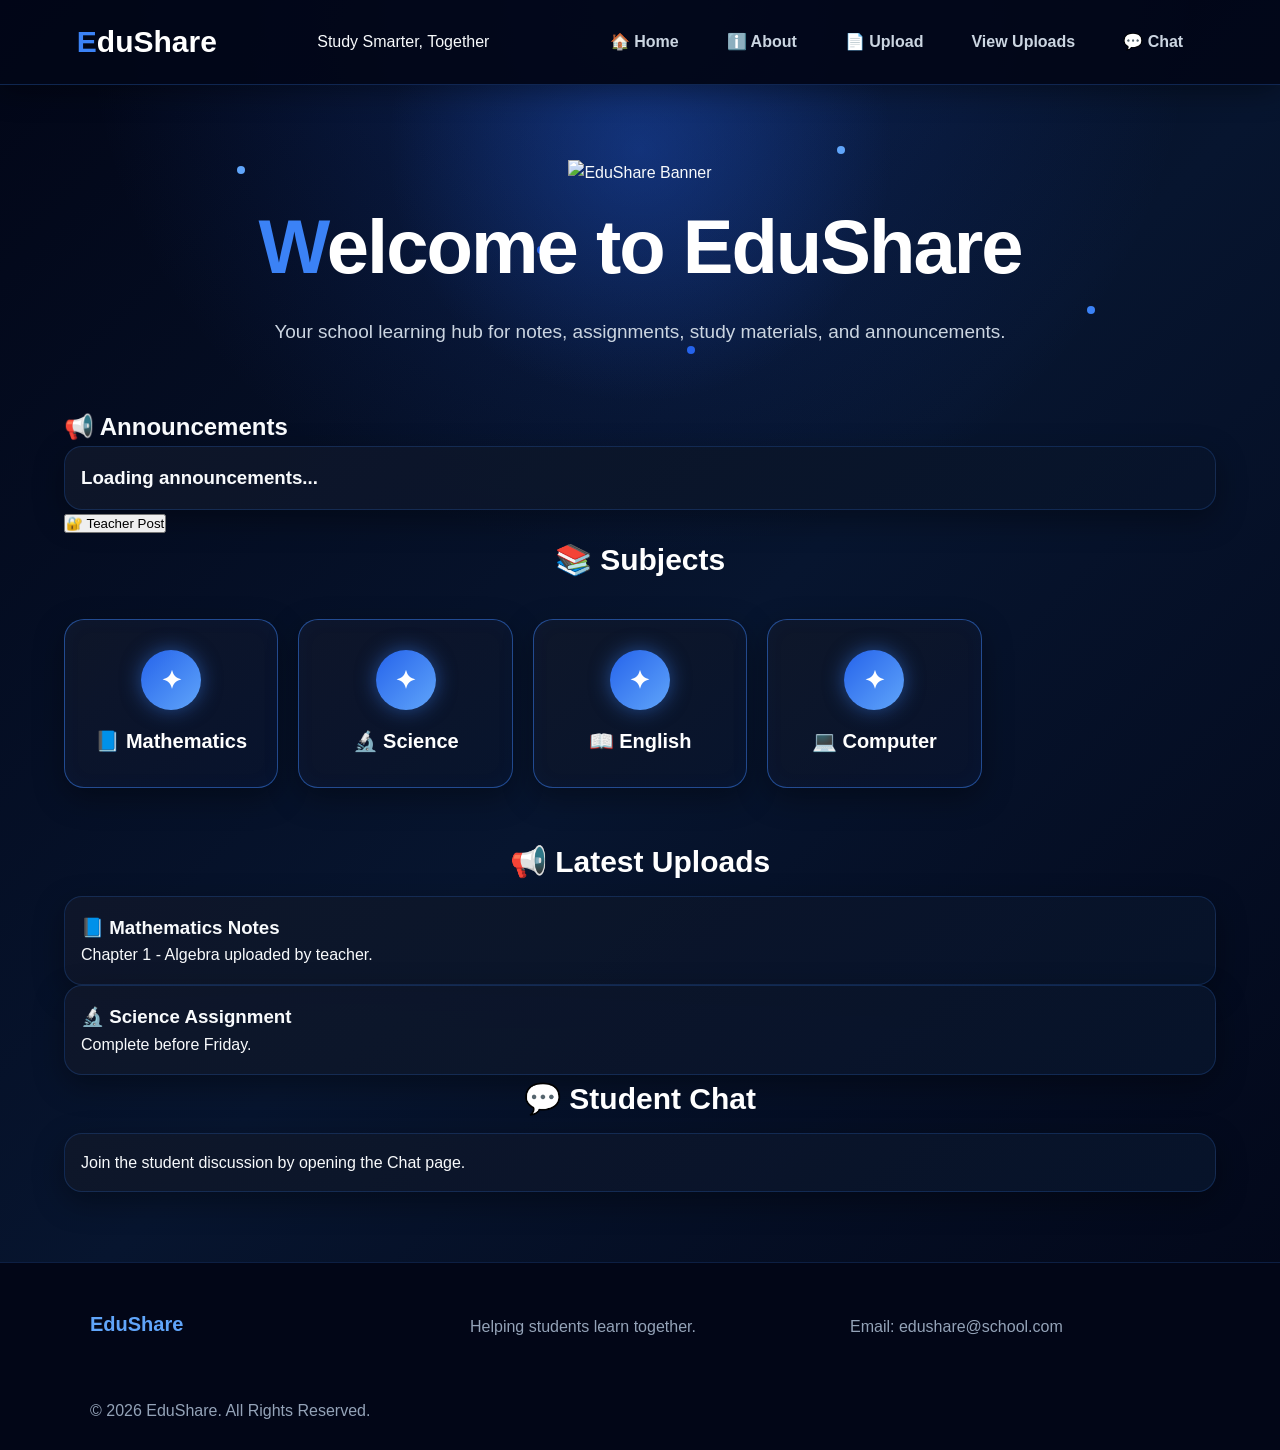
==== commit a0193b89: "Update index.html" ====
--- a/index.html
+++ b/index.html
@@ -38,9 +38,12 @@
     <h2>📢 Announcements</h2>
 
     <div id="announcementBox" class="card">
-        <h3>Loading announcements...</h3>
-    </div>
-</section>
+    <h3>Loading announcements...</h3>
+</div>
+
+<button onclick="teacherLogin()" class="teacher-btn">
+    🔐 Teacher Post
+</button>
 
 <section class="subjects">
 <section class="subjects">
@@ -129,5 +132,16 @@
 
 <script type="module" src="js/script.js"></script>
 <script type="module" src="js/announcements.js"></script>
+    <script>
+function teacherLogin() {
+    const password = prompt("🔐 Enter Teacher Password:");
+
+    if (password === "1234") {
+        window.location.href = "admin.html";
+    } else if (password !== null) {
+        alert("❌ Incorrect password!");
+    }
+}
+</script>
 </body>
 </html>
